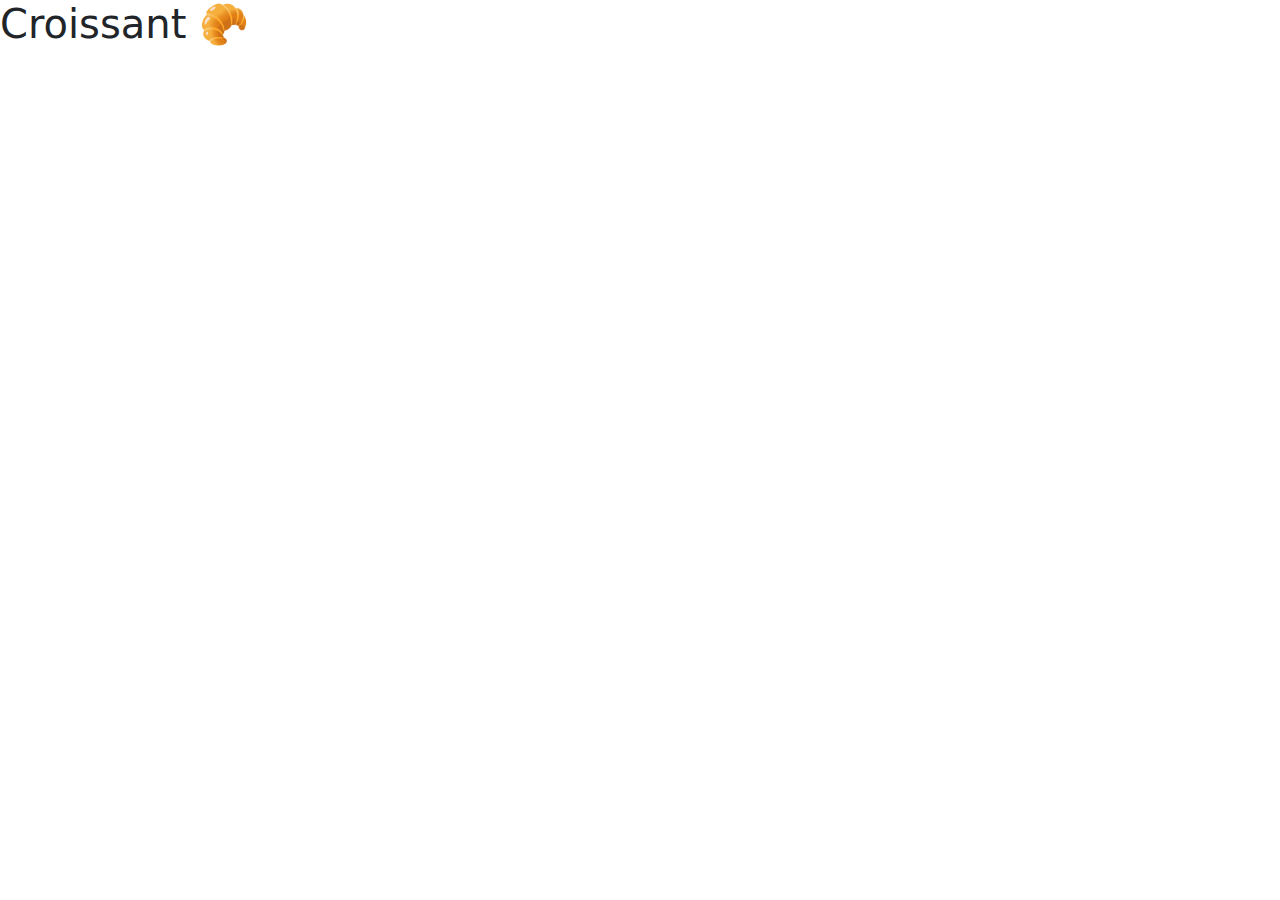
==== index.html @ 7665c2b9 "Created base pages" ====
<!DOCTYPE html>
<html lang="en">
<head>
    <meta charset="UTF-8">
    <meta http-equiv="X-UA-Compatible" content="IE=edge">
    <meta name="viewport" content="width=device-width, initial-scale=1.0">
    <link rel="stylesheet" href="https://cdn.jsdelivr.net/npm/bootstrap@5.3.0-alpha1/dist/css/bootstrap.min.css">
    <link rel="stylesheet" href="/src/app.css">
    <title>Croissant</title>
</head>
<body>
    <h1>Croissant 🥐</h1>
<script src="https://cdn.jsdelivr.net/npm/bootstrap@5.3.0-alpha1/dist/js/bootstrap.bundle.min.js" integrity="sha384-w76AqPfDkMBDXo30jS1Sgez6pr3x5MlQ1ZAGC+nuZB+EYdgRZgiwxhTBTkF7CXvN" crossorigin="anonymous"></script>
  </body>
</body>
</html>
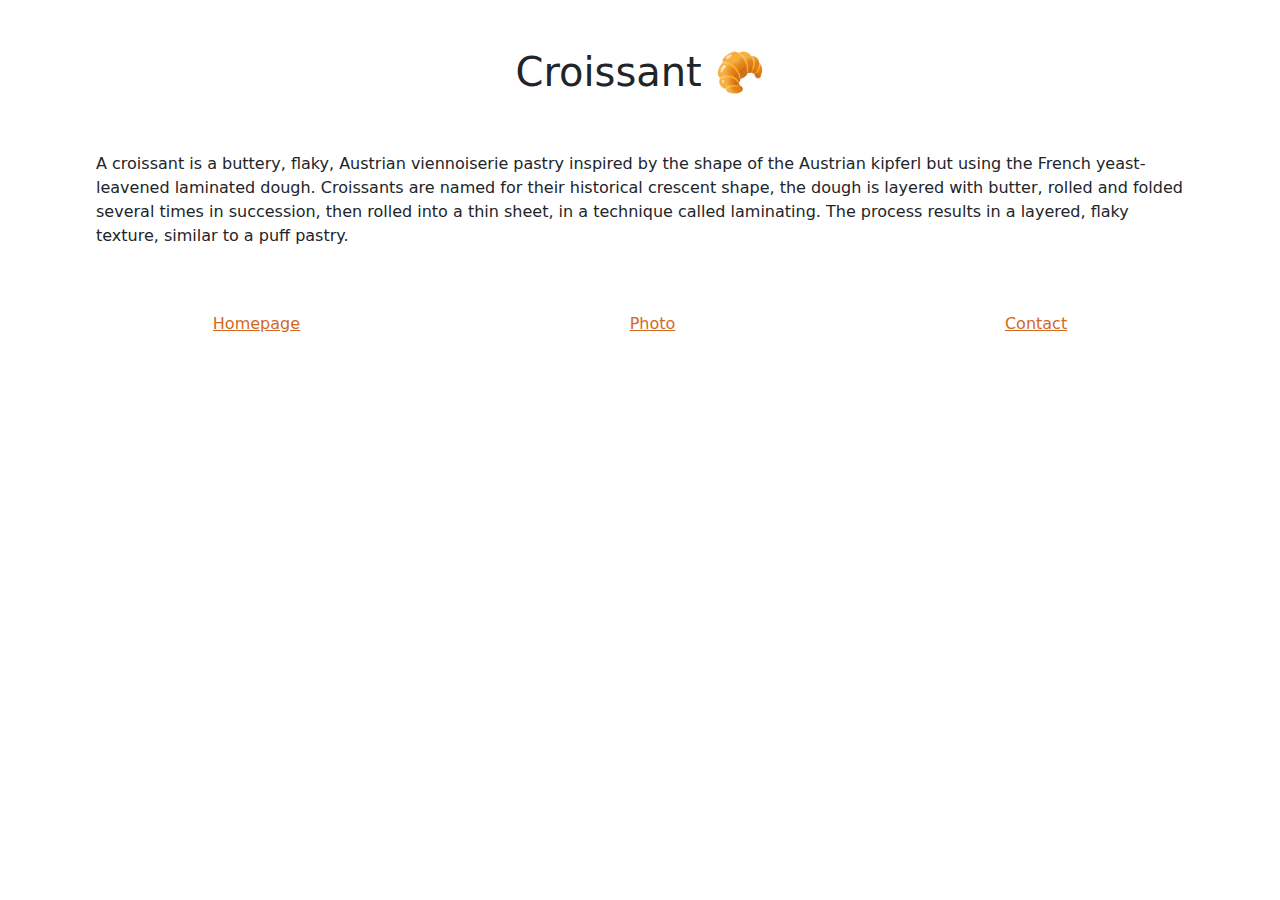
==== commit 933cdc6f: "created base pages" ====
--- a/index.html
+++ b/index.html
@@ -8,8 +8,20 @@
     <link rel="stylesheet" href="/src/app.css">
     <title>Croissant</title>
 </head>
-<body>
-    <h1>Croissant 🥐</h1>
+<body class="p-5">
+    <h1 class="text-center">Croissant 🥐</h1>
+
+    <p class="p-5">
+        A croissant is a buttery, flaky, Austrian viennoiserie pastry inspired by the shape of the Austrian kipferl but using the French yeast-leavened laminated dough. Croissants are named for their historical crescent shape, the dough is layered with butter, rolled and folded several times in succession, then rolled into a thin sheet, in a technique called laminating. The process results in a layered, flaky texture, similar to a puff pastry.
+
+
+    </p>
+
+    <div class="d-flex justify-content-around">
+        <a href="/">Homepage</a>
+        <a href="/photo.html">Photo</a>
+        <a href="/contact.html">Contact</a>
+    </div>
 <script src="https://cdn.jsdelivr.net/npm/bootstrap@5.3.0-alpha1/dist/js/bootstrap.bundle.min.js" integrity="sha384-w76AqPfDkMBDXo30jS1Sgez6pr3x5MlQ1ZAGC+nuZB+EYdgRZgiwxhTBTkF7CXvN" crossorigin="anonymous"></script>
   </body>
 </body>
--- a/src/app.css
+++ b/src/app.css
@@ -0,0 +1,7 @@
+a {
+  color: chocolate;
+}
+
+a:hover {
+  color: darkgoldenrod;
+}
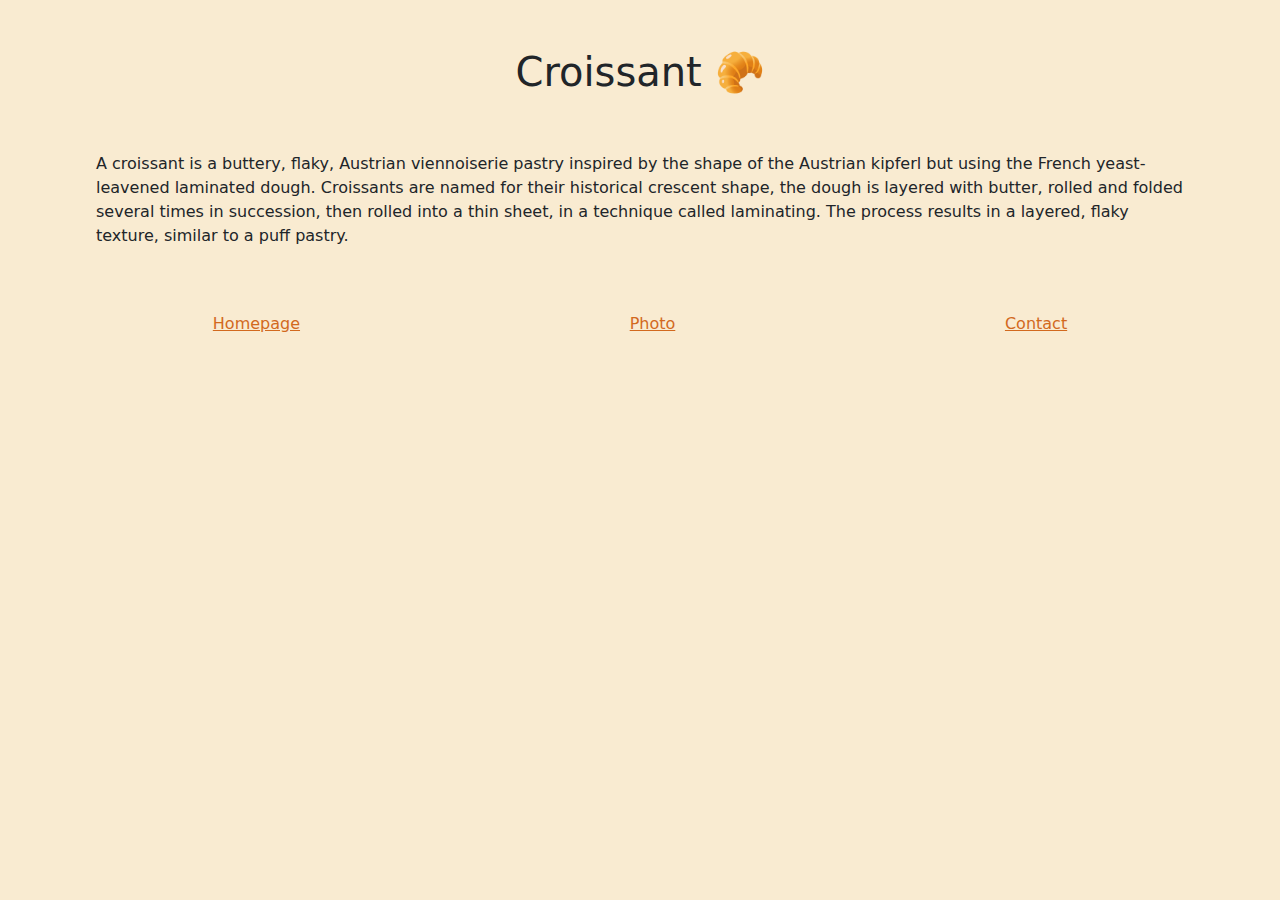
==== commit 00ab8844: "added all the SEO content" ====
--- a/index.html
+++ b/index.html
@@ -4,9 +4,10 @@
     <meta charset="UTF-8">
     <meta http-equiv="X-UA-Compatible" content="IE=edge">
     <meta name="viewport" content="width=device-width, initial-scale=1.0">
+     <meta name="description" content="On this page you will find the origin of a croissant">
     <link rel="stylesheet" href="https://cdn.jsdelivr.net/npm/bootstrap@5.3.0-alpha1/dist/css/bootstrap.min.css">
     <link rel="stylesheet" href="/src/app.css">
-    <title>Croissant</title>
+    <title>What is a croissant - Croissan.com</title>
 </head>
 <body class="p-5">
     <h1 class="text-center">Croissant 🥐</h1>
@@ -18,9 +19,9 @@
     </p>
 
     <div class="d-flex justify-content-around">
-        <a href="/">Homepage</a>
-        <a href="/photo.html">Photo</a>
-        <a href="/contact.html">Contact</a>
+        <a title="Homepage"href="/">Homepage</a>
+        <a title="Photo of a croissant"href="/photo.html">Photo</a>
+        <a title="Contact info"href="/contact.html">Contact</a>
     </div>
 <script src="https://cdn.jsdelivr.net/npm/bootstrap@5.3.0-alpha1/dist/js/bootstrap.bundle.min.js" integrity="sha384-w76AqPfDkMBDXo30jS1Sgez6pr3x5MlQ1ZAGC+nuZB+EYdgRZgiwxhTBTkF7CXvN" crossorigin="anonymous"></script>
   </body>
--- a/src/app.css
+++ b/src/app.css
@@ -5,3 +5,7 @@
 a:hover {
   color: darkgoldenrod;
 }
+
+body {
+  background-color: rgba(245, 222, 179, 0.6);
+}
